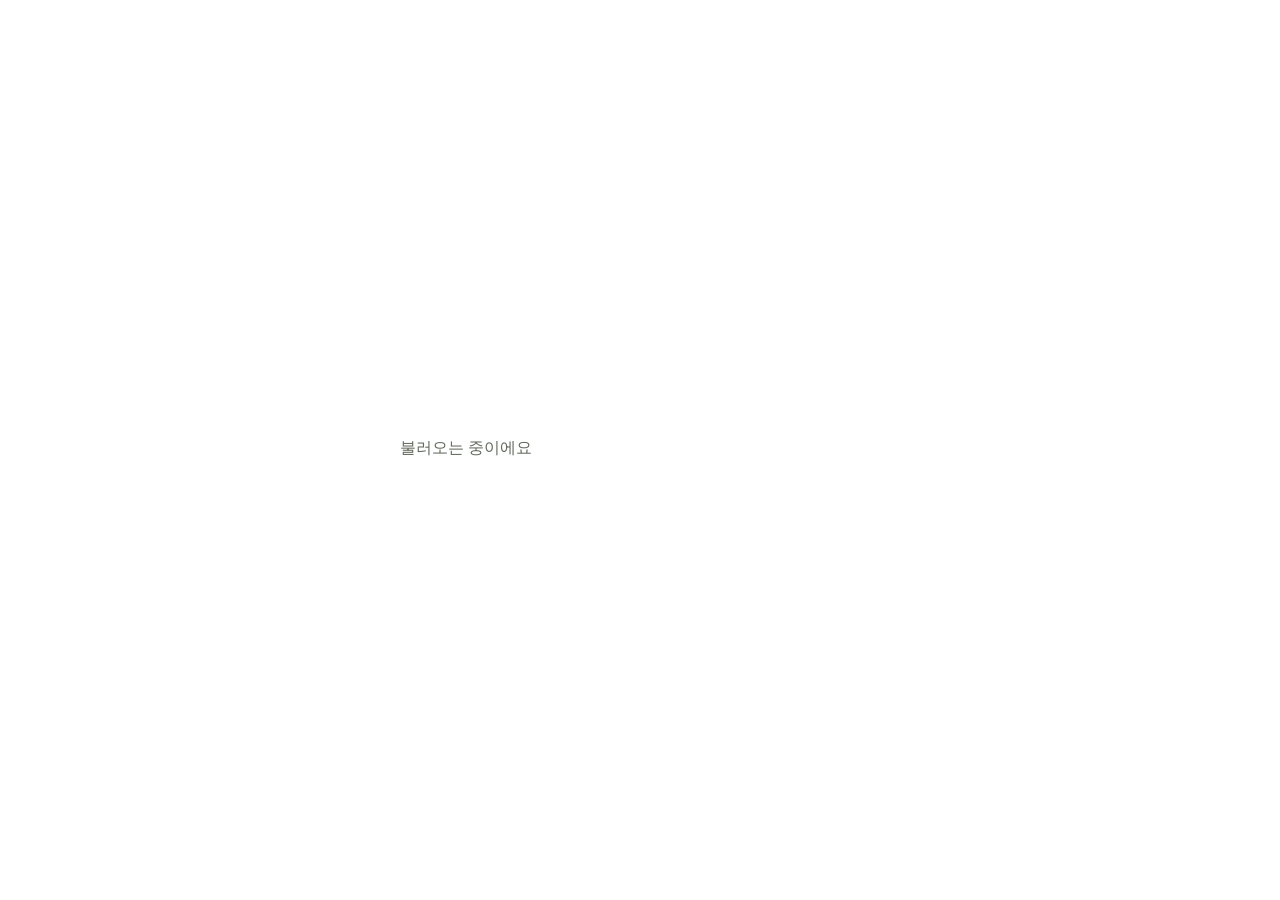
==== index.html @ 1e53b4b2 "Add files via upload" ====
<!DOCTYPE html>
<html lang="ko">
<head>
<meta charset="utf-8">
<meta name="viewport" content="width=device-width, initial-scale=1, viewport-fit=cover">
<meta name="theme-color" content="#FFFFFF">
<title>텔레파시 게임</title>
<link rel="stylesheet" href="base.css">
<style>
/* 참가자 휴대폰 화면: 한 화면에 한 가지 일만 */
body{background:var(--paper)}
.wrap{min-height:100%;display:flex;flex-direction:column;padding:calc(20px + env(safe-area-inset-top)) 20px calc(24px + env(safe-area-inset-bottom));max-width:520px;margin:0 auto;gap:20px}
.top{display:flex;justify-content:space-between;align-items:center;font-size:14px;color:var(--sub)}
.top b{color:var(--ink)}
h1{margin:0;font-size:28px;font-weight:800;letter-spacing:-0.02em;line-height:1.3}
.lead{margin:0;color:var(--sub);font-size:16px;line-height:1.6}
label.f{font-size:14px;font-weight:700;display:block;margin-bottom:8px}
.name{width:100%;padding:14px;border:1px solid var(--line);border-radius:12px;font-size:17px}
.teams{display:grid;grid-template-columns:repeat(3,1fr);gap:8px}
.team{border:1.5px solid var(--line);background:var(--paper);border-radius:12px;padding:14px 6px;display:flex;flex-direction:column;align-items:center;gap:4px}
.team b{font-size:17px}
.team span{font-size:13px;color:var(--sub)}
.team[aria-pressed="true"]{border-color:var(--ink);background:var(--ink);color:#fff}
.team[aria-pressed="true"] span{color:#cfd3ca}
.err{color:var(--fail);font-size:14px;min-height:1.2em;margin:0}
.cta{width:100%;padding:17px;font-size:18px;border-radius:14px;margin-top:auto}

.center{flex:1;display:flex;flex-direction:column;justify-content:center;gap:14px}
.big{font-size:44px;font-weight:900;letter-spacing:-0.03em;line-height:1.15}
.dot{display:inline-block;width:10px;height:10px;border-radius:50%;background:var(--lime);margin-right:8px;animation:blink 1.4s infinite}
@keyframes blink{50%{opacity:.25}}
.link{background:none;border:0;padding:0;color:var(--sub);text-decoration:underline;font-size:15px;align-self:flex-start}

.qhead{display:flex;justify-content:space-between;align-items:baseline;font-size:15px;color:var(--sub)}
.qhead b{color:var(--lime-deep);font-size:17px}
.qtext{margin:0;font-size:26px;font-weight:800;line-height:1.35;letter-spacing:-0.02em}
.bar{height:8px;background:var(--line);border-radius:4px;overflow:hidden}
.bar i{display:block;height:100%;background:var(--lime);width:100%}
.hurry .bar i{background:var(--fail)}
.opts{display:flex;flex-direction:column;gap:12px;flex:1}
.opt{flex:1;min-height:88px;border:0;border-radius:18px;padding:18px 20px;display:flex;align-items:center;gap:16px;text-align:left;font-size:22px;font-weight:800;transition:transform .12s,opacity .2s}
.opt:active{transform:scale(.97)}
.opt .k{width:44px;height:44px;border-radius:50%;display:grid;place-items:center;font-size:20px;flex:none;background:rgba(255,255,255,.35)}
.o0{background:var(--opt-a);color:var(--ink)}
.o1{background:var(--opt-b);color:#fff}
.o1 .k{background:rgba(255,255,255,.16)}
.o2{background:var(--opt-c);color:var(--ink)}
.opts.picked .opt{opacity:.28}
.opts.picked .opt.sel{opacity:1;box-shadow:0 0 0 4px var(--paper),0 0 0 7px var(--ink)}
.tip{font-size:14px;color:var(--sub);text-align:center;margin:0}
.lead3{font-size:96px;font-weight:900;color:var(--lime-deep);text-align:center;line-height:1}

.res{border-radius:22px;padding:28px 22px;display:flex;flex-direction:column;gap:10px}
.res.ok{background:var(--lime)}
.res.no{background:var(--soft)}
.res .big{font-size:40px}
.res .pts{font-size:30px;font-weight:900}
.split{display:flex;flex-direction:column;gap:10px;margin-top:6px}
.srow{display:grid;grid-template-columns:28px 1fr 44px;align-items:center;gap:10px;font-size:15px}
.srow .t{height:12px;border-radius:6px;background:rgba(18,21,17,.12);overflow:hidden}
.srow .t i{display:block;height:100%;background:var(--ink)}
.srow.me b{text-decoration:underline;text-underline-offset:3px}
.pop{animation:pop .5s cubic-bezier(.2,1.4,.4,1)}
@keyframes pop{0%{transform:scale(.6);opacity:0}100%{transform:none;opacity:1}}

.rank{display:flex;flex-direction:column;border-top:1px solid var(--line)}
.rrow{display:grid;grid-template-columns:40px 1fr auto;padding:13px 4px;border-bottom:1px solid var(--line);font-size:16px;align-items:center}
.rrow.me{background:var(--lime-soft);font-weight:800}
.rrow .r{font-weight:800;color:var(--sub)}
.offline{position:fixed;left:0;right:0;bottom:0;background:var(--fail);color:#fff;text-align:center;padding:8px;font-size:14px;display:none}
</style>
</head>
<body>
<div id="app" class="wrap"><div class="center"><p class="lead">불러오는 중이에요</p></div></div>
<div class="offline" id="offline">연결이 끊겼어요. 다시 연결하는 중이에요</div>

<script type="module">
import { configured, auth, db, ref, onValue, set, onDisconnect, serverTimestamp, signInAnonymously, onAuthStateChanged, serverNow, LETTERS, LEVELS, esc, teamsOf, questionsOf, pointsFor, boardOf, notConfiguredHTML } from "./common.js";

const app = document.getElementById("app");
if (!configured) { app.innerHTML = notConfiguredHTML(); throw new Error("not configured"); }

const S = { uid: null, cfg: null, game: null, players: {}, presence: {}, results: {}, vote: null, voteQid: null };
let editingTeam = false, pickTeam = null, viewKey = "", voteUnsub = null, lastResultKey = "";

onAuthStateChanged(auth, user => {
  if (!user) { signInAnonymously(auth).catch(() => { app.innerHTML = `<div class="notice"><h1>입장할 수 없어요</h1><p>잠시 뒤 새로고침해 주세요.</p></div>`; }); return; }
  S.uid = user.uid;
  onValue(ref(db, "config"), s => { S.cfg = s.val(); render(); });
  onValue(ref(db, "game"), s => { S.game = s.val() || { phase: "lobby", qi: -1 }; watchVote(); render(); });
  onValue(ref(db, "players"), s => { S.players = s.val() || {}; syncPresence(); render(); });
  onValue(ref(db, "presence"), s => { S.presence = s.val() || {}; render(); });
  onValue(ref(db, "results"), s => { S.results = s.val() || {}; render(); });
  onValue(ref(db, ".info/connected"), s => {
    document.getElementById("offline").style.display = s.val() === false ? "block" : "none";
    if (s.val()) syncPresence(true);
  });
});

// 접속 표시: 내 팀이 있을 때만 presence 기록, 연결이 끊기면 자동 삭제
let presTeam = null;
function syncPresence(force) {
  const me = S.players[S.uid];
  const team = me ? me.team : null;
  if (!force && team === presTeam) return;
  presTeam = team;
  const pref = ref(db, "presence/" + S.uid);
  if (!team) { set(pref, null).catch(() => {}); return; }
  onDisconnect(pref).remove().then(() => set(pref, { team, at: serverTimestamp() })).catch(() => {});
}

function watchVote() {
  const qid = S.game && S.game.qid;
  if (qid === S.voteQid) return;
  S.voteQid = qid; S.vote = null;
  if (voteUnsub) voteUnsub();
  voteUnsub = qid ? onValue(ref(db, `votes/${qid}/${S.uid}`), s => { const v = s.val(); S.vote = v ? v.o : null; render(); }) : null;
}

const me = () => S.players[S.uid] || null;
const teamName = id => (S.cfg?.teams?.[id]?.name) || "";
const online = tid => Object.keys(S.presence).filter(u => S.players[u]?.team === tid).length;
const curQ = () => questionsOf(S.cfg)[S.game?.qi] || null;

function render() {
  if (!S.cfg || !S.game) return;
  const m = me();
  const ph = S.game.phase;
  const canChangeTeam = ["lobby", "leaderboard", "final"].includes(ph);
  let key;
  if (!m || !S.cfg.teams?.[m.team] || (editingTeam && canChangeTeam)) key = "join";
  else if (ph === "question") key = `q:${S.game.qid}:${serverNow() < S.game.startAt ? "lead" : "open"}:${S.vote}`;
  else key = `${ph}:${S.game.qid}:${S.vote}:${S.results[S.game.qid] ? 1 : 0}:${m.team}`;
  if (key !== viewKey) {
    viewKey = key;
    const view = key === "join" ? viewJoin : ({ question: viewQuestion, closed: viewClosed, reveal: viewReveal, leaderboard: viewBoard, final: viewBoard })[ph] || viewLobby;
    view();
  } else refresh();
}

// 화면을 다시 그리지 않고 숫자만 바꾸기
function refresh() {
  app.querySelectorAll("[data-online]").forEach(el => { el.textContent = online(el.dataset.online) + "명"; });
  const tot = app.querySelector("[data-total]");
  if (tot) tot.textContent = Object.keys(S.presence).length;
}

function viewJoin() {
  const m = me();
  const teams = teamsOf(S.cfg);
  if (pickTeam === null && m) pickTeam = m.team;
  app.innerHTML = `
    <div class="top"><span>${esc(S.cfg.title || "텔레파시 게임")}</span><span>지금 <b data-total>${Object.keys(S.presence).length}</b>명 참여 중</span></div>
    <h1>우리 팀을<br>골라 주세요</h1>
    <div><label class="f" for="nm">닉네임</label><input class="name" id="nm" maxlength="12" placeholder="예) 앨리" value="${esc(m ? m.name : (localStorage.getItem("tp_name") || ""))}"></div>
    <div><span class="f" style="font-size:14px;font-weight:700;display:block;margin-bottom:8px">팀</span>
    <div class="teams">${teams.map(t => `<button type="button" class="team" data-team="${esc(t.id)}" aria-pressed="${t.id === pickTeam}"><b>${esc(t.name)}</b><span data-online="${esc(t.id)}">${online(t.id)}명</span></button>`).join("")}</div></div>
    <p class="err" id="err" role="alert"></p>
    <button class="btn primary cta" id="go" type="button">입장하기</button>`;
  app.querySelectorAll(".team").forEach(b => b.onclick = () => {
    pickTeam = b.dataset.team;
    app.querySelectorAll(".team").forEach(x => x.setAttribute("aria-pressed", x === b));
  });
  app.querySelector("#go").onclick = async () => {
    const name = app.querySelector("#nm").value.trim();
    const err = app.querySelector("#err");
    if (!name) { err.textContent = "닉네임을 써 주세요."; return; }
    if (!pickTeam) { err.textContent = "팀을 골라 주세요."; return; }
    try { localStorage.setItem("tp_name", name); } catch (e) {}
    try {
      await set(ref(db, "players/" + S.uid), { name, team: pickTeam, joinedAt: serverTimestamp() });
      editingTeam = false; viewKey = ""; render();
    } catch (e) { err.textContent = "입장하지 못했어요. 잠시 뒤 다시 눌러 주세요."; }
  };
}

function viewLobby() {
  const m = me();
  app.innerHTML = `
    <div class="top"><span>${esc(S.cfg.title || "텔레파시 게임")}</span><span>지금 <b data-total>${Object.keys(S.presence).length}</b>명</span></div>
    <div class="center">
      <p class="lead"><span class="dot"></span>${esc(m.name)}님 입장 완료</p>
      <div class="big pop">${esc(teamName(m.team))}</div>
      <p class="lead">우리 팀 <b data-online="${esc(m.team)}">${online(m.team)}명</b> 접속 중이에요.<br>진행자가 시작하면 여기에 문제가 나와요.</p>
      <p class="lead">팀원과 눈빛으로만 통해 보세요. 같은 답을 많이 고를수록 점수를 받아요.</p>
    </div>
    <button class="link" id="chg" type="button">팀 바꾸기</button>`;
  app.querySelector("#chg").onclick = () => { editingTeam = true; pickTeam = me().team; viewKey = ""; render(); };
}

function viewQuestion() {
  const q = curQ(); if (!q) return viewLobby();
  const lead = serverNow() < S.game.startAt;
  const head = `<div class="qhead"><span><b>Q${S.game.qi + 1}</b> / ${questionsOf(S.cfg).length}</span><span>${LEVELS[q.level] || ""} ${pointsFor(S.cfg, q)}점</span></div>`;
  if (lead) {
    app.innerHTML = `${head}<p class="qtext">${esc(q.text)}</p><div class="center"><div class="lead3 num" id="lead3"></div><p class="tip">곧 선택지가 열려요</p></div>`;
    return;
  }
  const picked = S.vote !== null && S.vote !== undefined;
  app.innerHTML = `${head}
    <div class="bar"><i id="tbar"></i></div>
    <p class="qtext">${esc(q.text)}</p>
    <div class="opts${picked ? " picked" : ""}">${q.options.map((o, i) => `<button type="button" class="opt o${i}${S.vote === i ? " sel" : ""}" data-o="${i}"><span class="k">${LETTERS[i]}</span><span>${esc(o)}</span></button>`).join("")}</div>
    <p class="tip" id="tip">${picked ? "선택 완료. 시간 안에는 바꿀 수 있어요" : "우리 팀이 고를 것 같은 답을 눌러요"}</p>`;
  app.querySelectorAll(".opt").forEach(b => b.onclick = async () => {
    const o = Number(b.dataset.o);
    if (serverNow() > S.game.endsAt) return;
    S.vote = o; viewKey = ""; render();
    try { navigator.vibrate && navigator.vibrate(30); } catch (e) {}
    try { await set(ref(db, `votes/${S.game.qid}/${S.uid}`), { o, t: me().team }); }
    catch (e) { const tip = app.querySelector("#tip"); if (tip) tip.textContent = "투표가 마감됐어요."; }
  });
}

function myChoiceText() {
  const q = curQ();
  if (!q) return "";
  return S.vote === null || S.vote === undefined ? "선택하지 못했어요" : `내 선택 ${LETTERS[S.vote]} ${esc(q.options[S.vote])}`;
}

function viewClosed() {
  app.innerHTML = `<div class="center">
    <div class="big pop">투표 마감</div>
    <p class="lead">${myChoiceText()}</p>
    <p class="lead"><span class="dot"></span>우리 팀은 통했을까요? 결과를 기다려 주세요.</p></div>`;
}

function viewReveal() {
  const r = S.results[S.game.qid];
  if (!r) return viewClosed();
  const m = me(), tr = r.teams?.[m.team];
  if (!tr) return viewClosed();
  const opts = Array.isArray(r.options) ? r.options : Object.values(r.options || {});
  const counts = Array.isArray(tr.counts) ? tr.counts : Object.values(tr.counts || {});
  const max = Math.max(1, ...counts);
  app.innerHTML = `
    <div class="top"><span><b>Q${S.game.qi + 1}</b> 결과</span><span>${esc(teamName(m.team))}</span></div>
    <div class="res ${tr.success ? "ok" : "no"} pop">
      <div class="big">${tr.success ? (tr.all ? "전원 일치!" : "텔레파시 성공!") : "아쉽게 실패"}</div>
      <div class="pts num">${tr.success ? "+" + tr.points + "점" : "0점"}</div>
      <p class="lead" style="color:var(--ink)">${tr.members}명 중 같은 답 최다 ${tr.top}명, 기준 ${tr.required}명</p>
      <div class="split">${opts.map((o, i) => `<div class="srow${S.vote === i ? " me" : ""}"><b>${LETTERS[i]}</b><div><div style="font-size:14px;margin-bottom:4px">${esc(o)}</div><div class="t"><i style="width:${counts[i] / max * 100}%"></i></div></div><span class="num">${counts[i]}명</span></div>`).join("")}</div>
    </div>
    <p class="lead">${myChoiceText()}</p>`;
  const rk = S.game.qid + ":" + m.team;
  if (rk !== lastResultKey) { lastResultKey = rk; try { navigator.vibrate && navigator.vibrate(tr.success ? [60, 40, 60, 40, 120] : 200); } catch (e) {} }
}

function viewBoard() {
  const m = me();
  const rows = boardOf(S.cfg, S.results);
  const mine = rows.find(r => r.id === m.team);
  const fin = S.game.phase === "final";
  app.innerHTML = `
    <div class="top"><span>${fin ? "최종 결과" : "현재 순위"}</span><span>${esc(teamName(m.team))}</span></div>
    <div><p class="lead">${fin ? "우리 팀 최종" : "우리 팀은 지금"}</p><div class="big pop">${mine ? mine.rank + "위" : "-"}<span style="font-size:24px;color:var(--sub);margin-left:10px" class="num">${mine ? mine.score : 0}점</span></div></div>
    <div class="rank">${rows.map(r => `<div class="rrow${r.id === m.team ? " me" : ""}"><span class="r">${r.rank}</span><span>${esc(r.name)}</span><span class="num">${r.score}점</span></div>`).join("")}</div>
    ${fin ? `<p class="lead">함께해 줘서 고마워요!</p>` : ""}
    <button class="link" id="chg" type="button">팀 바꾸기</button>`;
  app.querySelector("#chg").onclick = () => { editingTeam = true; pickTeam = me().team; viewKey = ""; render(); };
}

// 타이머, 준비 카운트다운 (매 프레임)
function frame() {
  if (S.game && S.game.phase === "question") {
    const now = serverNow();
    const l3 = document.getElementById("lead3");
    if (l3) l3.textContent = Math.max(1, Math.ceil((S.game.startAt - now) / 1000));
    const bar = document.getElementById("tbar");
    if (bar) {
      const total = S.game.endsAt - S.game.startAt;
      const left = Math.max(0, S.game.endsAt - now);
      bar.style.width = (left / total * 100) + "%";
      app.classList.toggle("hurry", left < 5000);
      const tip = document.getElementById("tip");
      if (tip && left > 0 && S.vote !== null && S.vote !== undefined) tip.textContent = `선택 완료. ${Math.ceil(left / 1000)}초 안에는 바꿀 수 있어요`;
    }
    render();
  } else app.classList.remove("hurry");
  requestAnimationFrame(frame);
}
requestAnimationFrame(frame);
</script>
</body>
</html>
---- base.css ----
/* 텔레파시 게임 공용 스타일. 올리브영 라임 그린 + 먹색, 흰 바탕의 미니멀 편집 디자인 */
:root{
  --lime:#82D622;
  --lime-deep:#4C8A0A;
  --lime-soft:#EEF8E0;
  --ink:#121511;
  --sub:#646A5E;
  --line:#E2E6DB;
  --paper:#FFFFFF;
  --soft:#F5F7F1;
  --fail:#D8462C;
  --opt-a:#82D622;
  --opt-b:#121511;
  --opt-c:#FFC93C;
  --font:"Pretendard Variable",Pretendard,-apple-system,BlinkMacSystemFont,"Apple SD Gothic Neo","Malgun Gothic","Noto Sans KR",sans-serif;
  color-scheme:light;
}
*{box-sizing:border-box}
html,body{margin:0;height:100%}
body{background:var(--paper);color:var(--ink);font-family:var(--font);-webkit-font-smoothing:antialiased;word-break:keep-all}
button{font-family:inherit;cursor:pointer;color:inherit}
input,select,textarea{font-family:inherit;font-size:16px;color:var(--ink)}
button:focus-visible,input:focus-visible,select:focus-visible,textarea:focus-visible,a:focus-visible{outline:3px solid var(--lime);outline-offset:2px}
.num{font-variant-numeric:tabular-nums}

a.btn{text-decoration:none;display:inline-block;color:var(--ink)}
.btn{border:1px solid var(--line);background:var(--paper);padding:11px 18px;border-radius:10px;font-size:15px;font-weight:600;line-height:1.2}
.btn:hover{background:var(--soft)}
.btn.primary,a.btn.primary{background:var(--ink);border-color:var(--ink);color:#fff}
.btn.primary:hover{background:#2a2e27}
.btn.lime{background:var(--lime);border-color:var(--lime);color:var(--ink)}
.btn.danger{color:var(--fail)}
.btn:disabled{opacity:.4;cursor:default}

.notice{max-width:560px;margin:15vh auto;padding:0 20px;line-height:1.7}
.notice h1{font-size:24px;margin:0 0 10px}
.notice p{color:var(--sub);margin:0}

@media (prefers-reduced-motion:reduce){*{animation-duration:.01ms!important;transition-duration:.01ms!important}}
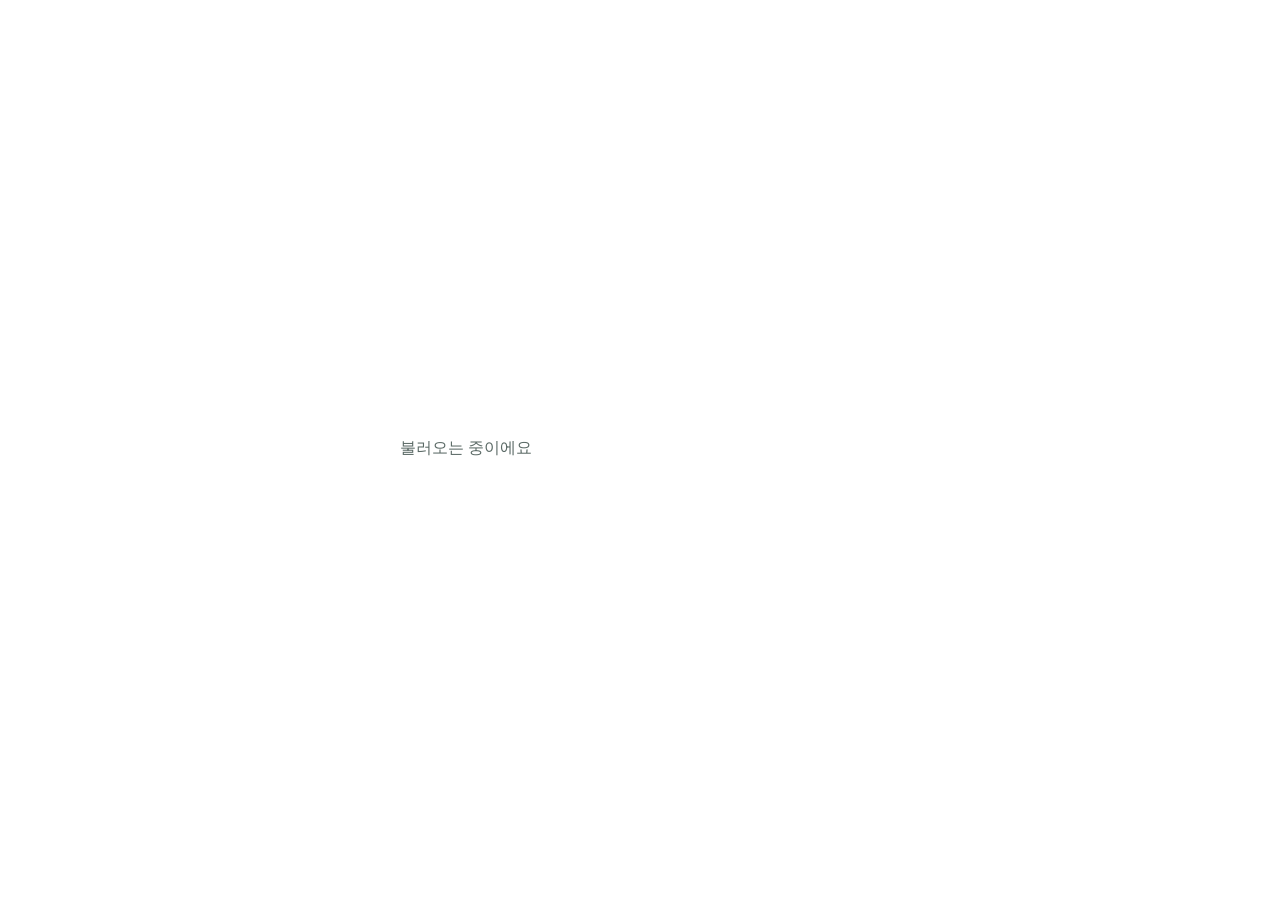
==== commit 7f1172c0: "Update index.html" ====
--- a/index.html
+++ b/index.html
@@ -3,7 +3,7 @@
 <head>
 <meta charset="utf-8">
 <meta name="viewport" content="width=device-width, initial-scale=1, viewport-fit=cover">
-<meta name="theme-color" content="#FFFFFF">
+<meta name="theme-color" content="#2C4F4F">
 <title>텔레파시 게임</title>
 <link rel="stylesheet" href="base.css">
 <style>
@@ -15,15 +15,15 @@
 h1{margin:0;font-size:28px;font-weight:800;letter-spacing:-0.02em;line-height:1.3}
 .lead{margin:0;color:var(--sub);font-size:16px;line-height:1.6}
 label.f{font-size:14px;font-weight:700;display:block;margin-bottom:8px}
-.name{width:100%;padding:14px;border:1px solid var(--line);border-radius:12px;font-size:17px}
+.name{width:100%;padding:14px;border:1px solid var(--line);border-radius:var(--r);font-size:17px}
 .teams{display:grid;grid-template-columns:repeat(3,1fr);gap:8px}
-.team{border:1.5px solid var(--line);background:var(--paper);border-radius:12px;padding:14px 6px;display:flex;flex-direction:column;align-items:center;gap:4px}
+.team{border:1.5px solid var(--line);background:var(--paper);border-radius:var(--r);padding:14px 6px;display:flex;flex-direction:column;align-items:center;gap:4px}
 .team b{font-size:17px}
 .team span{font-size:13px;color:var(--sub)}
-.team[aria-pressed="true"]{border-color:var(--ink);background:var(--ink);color:#fff}
-.team[aria-pressed="true"] span{color:#cfd3ca}
+.team[aria-pressed="true"]{border-color:var(--deep);background:var(--deep);color:#fff}
+.team[aria-pressed="true"] span{color:var(--light)}
 .err{color:var(--fail);font-size:14px;min-height:1.2em;margin:0}
-.cta{width:100%;padding:17px;font-size:18px;border-radius:14px;margin-top:auto}
+.cta{width:100%;padding:17px;font-size:18px;border-radius:var(--r-l);margin-top:auto}
 
 .center{flex:1;display:flex;flex-direction:column;justify-content:center;gap:14px}
 .big{font-size:44px;font-weight:900;letter-spacing:-0.03em;line-height:1.15}
@@ -34,31 +34,31 @@
 .qhead{display:flex;justify-content:space-between;align-items:baseline;font-size:15px;color:var(--sub)}
 .qhead b{color:var(--lime-deep);font-size:17px}
 .qtext{margin:0;font-size:26px;font-weight:800;line-height:1.35;letter-spacing:-0.02em}
-.bar{height:8px;background:var(--line);border-radius:4px;overflow:hidden}
+.bar{height:8px;background:var(--line);border-radius:2px;overflow:hidden}
 .bar i{display:block;height:100%;background:var(--lime);width:100%}
 .hurry .bar i{background:var(--fail)}
 .opts{display:flex;flex-direction:column;gap:12px;flex:1}
-.opt{flex:1;min-height:88px;border:0;border-radius:18px;padding:18px 20px;display:flex;align-items:center;gap:16px;text-align:left;font-size:22px;font-weight:800;transition:transform .12s,opacity .2s}
+.opt{flex:1;min-height:88px;border:0;border-radius:var(--r-l);padding:18px 20px;display:flex;align-items:center;gap:16px;text-align:left;font-size:22px;font-weight:800;transition:transform .12s,opacity .2s}
 .opt:active{transform:scale(.97)}
-.opt .k{width:44px;height:44px;border-radius:50%;display:grid;place-items:center;font-size:20px;flex:none;background:rgba(255,255,255,.35)}
+.opt .k{width:44px;height:44px;border-radius:var(--r);display:grid;place-items:center;font-size:20px;flex:none;background:rgba(255,255,255,.35)}
 .o0{background:var(--opt-a);color:var(--ink)}
 .o1{background:var(--opt-b);color:#fff}
 .o1 .k{background:rgba(255,255,255,.16)}
 .o2{background:var(--opt-c);color:var(--ink)}
 .opts.picked .opt{opacity:.28}
-.opts.picked .opt.sel{opacity:1;box-shadow:0 0 0 4px var(--paper),0 0 0 7px var(--ink)}
+.opts.picked .opt.sel{opacity:1;box-shadow:0 0 0 4px var(--paper),0 0 0 7px var(--deep)}
 .tip{font-size:14px;color:var(--sub);text-align:center;margin:0}
 .lead3{font-size:96px;font-weight:900;color:var(--lime-deep);text-align:center;line-height:1}
 
-.res{border-radius:22px;padding:28px 22px;display:flex;flex-direction:column;gap:10px}
+.res{border-radius:var(--r-l);padding:28px 22px;display:flex;flex-direction:column;gap:10px}
 .res.ok{background:var(--lime)}
 .res.no{background:var(--soft)}
 .res .big{font-size:40px}
 .res .pts{font-size:30px;font-weight:900}
 .split{display:flex;flex-direction:column;gap:10px;margin-top:6px}
 .srow{display:grid;grid-template-columns:28px 1fr 44px;align-items:center;gap:10px;font-size:15px}
-.srow .t{height:12px;border-radius:6px;background:rgba(18,21,17,.12);overflow:hidden}
-.srow .t i{display:block;height:100%;background:var(--ink)}
+.srow .t{height:12px;border-radius:2px;background:rgba(44,79,79,.14);overflow:hidden}
+.srow .t i{display:block;height:100%;background:var(--deep)}
 .srow.me b{text-decoration:underline;text-underline-offset:3px}
 .pop{animation:pop .5s cubic-bezier(.2,1.4,.4,1)}
 @keyframes pop{0%{transform:scale(.6);opacity:0}100%{transform:none;opacity:1}}
@@ -152,7 +152,7 @@
   app.innerHTML = `
     <div class="top"><span>${esc(S.cfg.title || "텔레파시 게임")}</span><span>지금 <b data-total>${Object.keys(S.presence).length}</b>명 참여 중</span></div>
     <h1>우리 팀을<br>골라 주세요</h1>
-    <div><label class="f" for="nm">닉네임</label><input class="name" id="nm" maxlength="12" placeholder="예) 앨리" value="${esc(m ? m.name : (localStorage.getItem("tp_name") || ""))}"></div>
+    <div><label class="f" for="nm">닉네임</label><input class="name" id="nm" maxlength="12" placeholder="실명 말고 별명으로 써 주세요" value="${esc(m ? m.name : (localStorage.getItem("tp_name") || ""))}"></div>
     <div><span class="f" style="font-size:14px;font-weight:700;display:block;margin-bottom:8px">팀</span>
     <div class="teams">${teams.map(t => `<button type="button" class="team" data-team="${esc(t.id)}" aria-pressed="${t.id === pickTeam}"><b>${esc(t.name)}</b><span data-online="${esc(t.id)}">${online(t.id)}명</span></button>`).join("")}</div></div>
     <p class="err" id="err" role="alert"></p>
--- a/base.css
+++ b/base.css
@@ -1,17 +1,24 @@
 /* 텔레파시 게임 공용 스타일. 올리브영 라임 그린 + 먹색, 흰 바탕의 미니멀 편집 디자인 */
 :root{
-  --lime:#82D622;
-  --lime-deep:#4C8A0A;
-  --lime-soft:#EEF8E0;
-  --ink:#121511;
-  --sub:#646A5E;
-  --line:#E2E6DB;
+  /* 올리브영 공식 색상: Olive Green, Light Green, Medium Green, Deep Green, Coral Orange */
+  --lime:#82DC28;        /* Olive Green */
+  --light:#D2F096;       /* Light Green */
+  --green:#00B464;       /* Medium Green */
+  --deep:#2C4F4F;        /* Deep Green */
+  --coral:#FF7878;       /* Coral Orange */
+  --lime-deep:#2C4F4F;
+  --lime-soft:#EEF8DA;
+  --ink:#172524;
+  --sub:#5B6A66;
+  --line:#DCE4D7;
   --paper:#FFFFFF;
-  --soft:#F5F7F1;
-  --fail:#D8462C;
-  --opt-a:#82D622;
-  --opt-b:#121511;
-  --opt-c:#FFC93C;
+  --soft:#F5F8F1;
+  --fail:#E8585C;
+  --opt-a:#82DC28;
+  --opt-b:#2C4F4F;
+  --opt-c:#FF7878;
+  --r:3px;
+  --r-l:6px;
   --font:"Pretendard Variable",Pretendard,-apple-system,BlinkMacSystemFont,"Apple SD Gothic Neo","Malgun Gothic","Noto Sans KR",sans-serif;
   color-scheme:light;
 }
@@ -24,11 +31,11 @@
 .num{font-variant-numeric:tabular-nums}
 
 a.btn{text-decoration:none;display:inline-block;color:var(--ink)}
-.btn{border:1px solid var(--line);background:var(--paper);padding:11px 18px;border-radius:10px;font-size:15px;font-weight:600;line-height:1.2}
+.btn{border:1px solid var(--line);background:var(--paper);padding:11px 18px;border-radius:var(--r);font-size:15px;font-weight:600;line-height:1.2}
 .btn:hover{background:var(--soft)}
-.btn.primary,a.btn.primary{background:var(--ink);border-color:var(--ink);color:#fff}
-.btn.primary:hover{background:#2a2e27}
-.btn.lime{background:var(--lime);border-color:var(--lime);color:var(--ink)}
+.btn.primary,a.btn.primary{background:var(--deep);border-color:var(--deep);color:#fff}
+.btn.primary:hover{background:#213d3d}
+.btn.lime{background:var(--lime);border-color:var(--lime);color:var(--deep)}
 .btn.danger{color:var(--fail)}
 .btn:disabled{opacity:.4;cursor:default}
 
